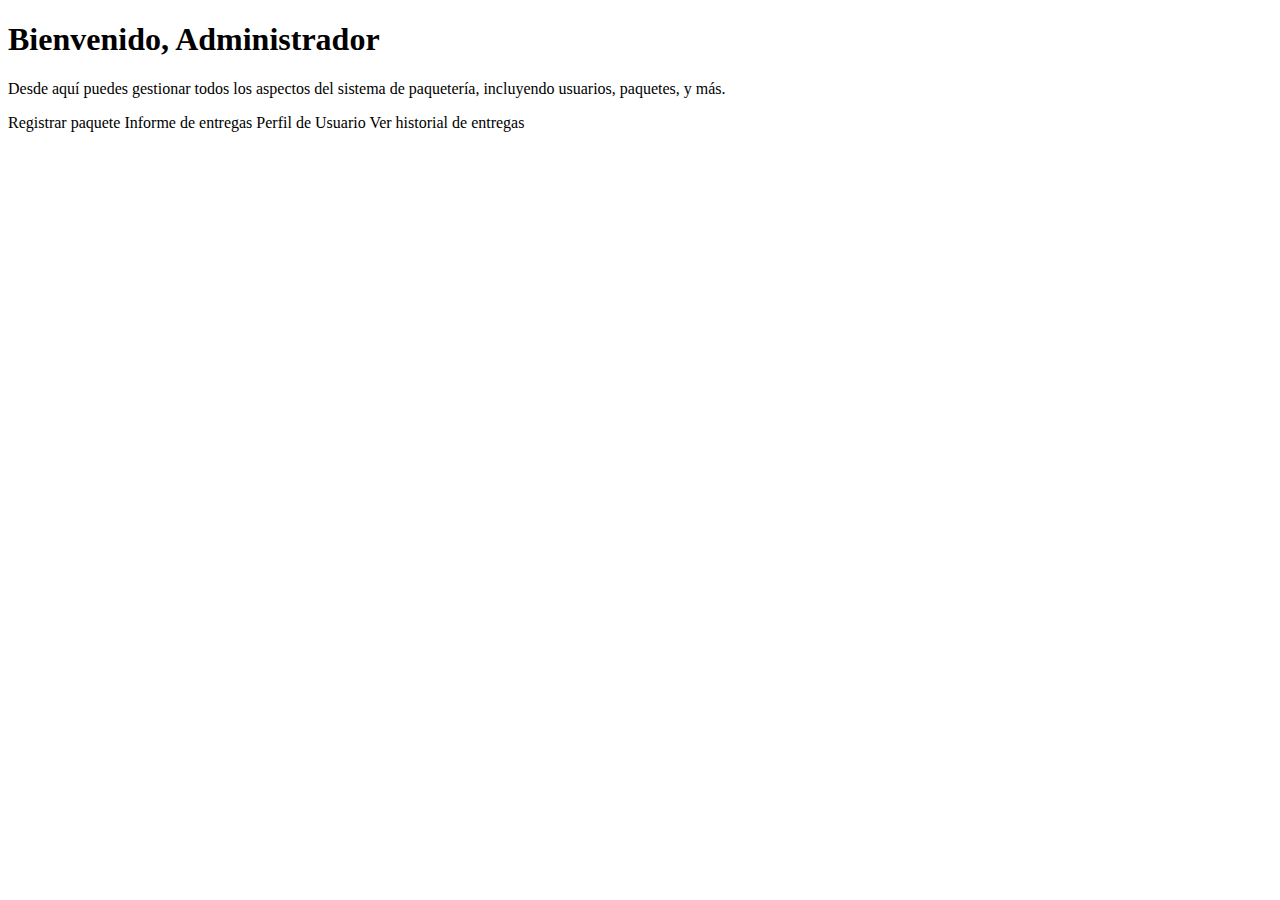
==== src/main/resources/templates/admin.html @ 62454147 "Initial commit" ====
<!DOCTYPE html>
<html lang="es" xmlns:th="http://www.thymeleaf.org">
<head>
    <meta charset="UTF-8">
    <meta name="viewport" content="width=device-width, initial-scale=1.0">
    <title>Panel de Control - Administrador</title>
    <link rel="stylesheet" th:href="@{/css/admin.css}">
</head>
<body>
<div class="welcome-container">
    <div class="welcome-content">
        <h1>Bienvenido, Administrador</h1>
        <p>Desde aquí puedes gestionar todos los aspectos del sistema de paquetería, incluyendo usuarios, paquetes, y más.</p>
        <div class="buttons">
            <a th:href="@{/registro}" class="btn">Registrar paquete</a> <!-- Gestión de Paquetes -->
            <a th:href="@{/informe}" class="btn">Informe de entregas</a> <!-- Gestión de Conductores -->
            <a th:href="@{/perfil}" class="btn">Perfil de Usuario</a> <!-- Perfil de Usuario -->
            <a th:href="@{/historial}" class="btn">Ver historial de entregas</a> <!-- Perfil de Usuario -->
        </div>
    </div>
</div>
</body>
</html>
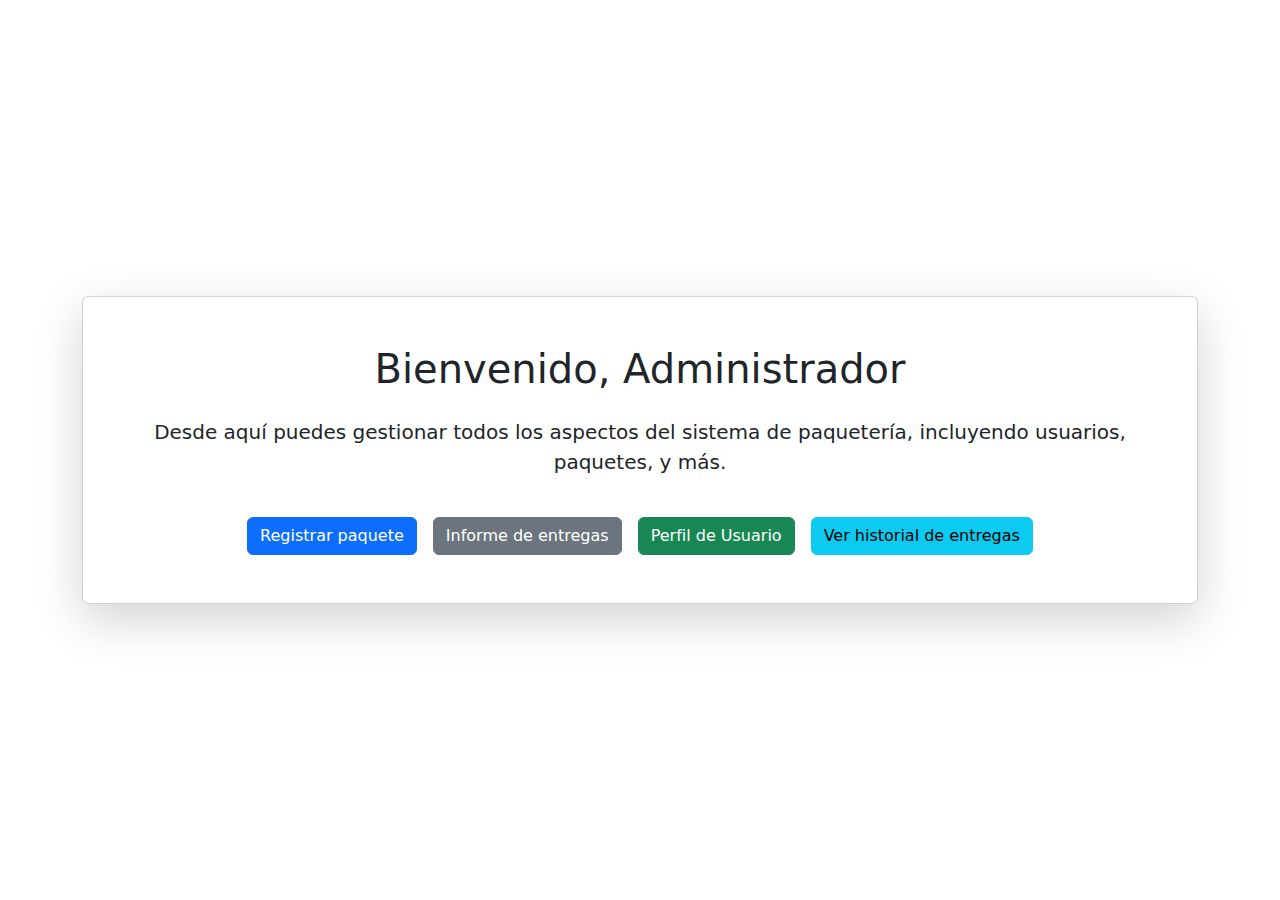
==== commit 85765b56: "init" ====
--- a/src/main/resources/templates/admin.html
+++ b/src/main/resources/templates/admin.html
@@ -1,23 +1,24 @@
 <!DOCTYPE html>
-<html lang="es" xmlns:th="http://www.thymeleaf.org">
+<html lang="es">
 <head>
     <meta charset="UTF-8">
     <meta name="viewport" content="width=device-width, initial-scale=1.0">
     <title>Panel de Control - Administrador</title>
-    <link rel="stylesheet" th:href="@{/css/admin.css}">
+    <link href="https://cdn.jsdelivr.net/npm/bootstrap@5.3.0/dist/css/bootstrap.min.css" rel="stylesheet">
 </head>
 <body>
-<div class="welcome-container">
-    <div class="welcome-content">
-        <h1>Bienvenido, Administrador</h1>
-        <p>Desde aquí puedes gestionar todos los aspectos del sistema de paquetería, incluyendo usuarios, paquetes, y más.</p>
-        <div class="buttons">
-            <a th:href="@{/registro}" class="btn">Registrar paquete</a> <!-- Gestión de Paquetes -->
-            <a th:href="@{/informe}" class="btn">Informe de entregas</a> <!-- Gestión de Conductores -->
-            <a th:href="@{/perfil}" class="btn">Perfil de Usuario</a> <!-- Perfil de Usuario -->
-            <a th:href="@{/historial}" class="btn">Ver historial de entregas</a> <!-- Perfil de Usuario -->
+<div class="container d-flex justify-content-center align-items-center vh-100">
+    <div class="card shadow-lg p-5 text-center">
+        <h1 class="mb-4">Bienvenido, Administrador</h1>
+        <p class="lead">Desde aquí puedes gestionar todos los aspectos del sistema de paquetería, incluyendo usuarios, paquetes, y más.</p>
+        <div class="d-flex justify-content-center gap-3 mt-4">
+            <a href="/registro" class="btn btn-primary">Registrar paquete</a>
+            <a href="/informe" class="btn btn-secondary">Informe de entregas</a>
+            <a href="/perfil" class="btn btn-success">Perfil de Usuario</a>
+            <a href="/historial" class="btn btn-info">Ver historial de entregas</a>
         </div>
     </div>
 </div>
+<script src="https://cdn.jsdelivr.net/npm/bootstrap@5.3.0/dist/js/bootstrap.bundle.min.js"></script>
 </body>
-</html>
+</html>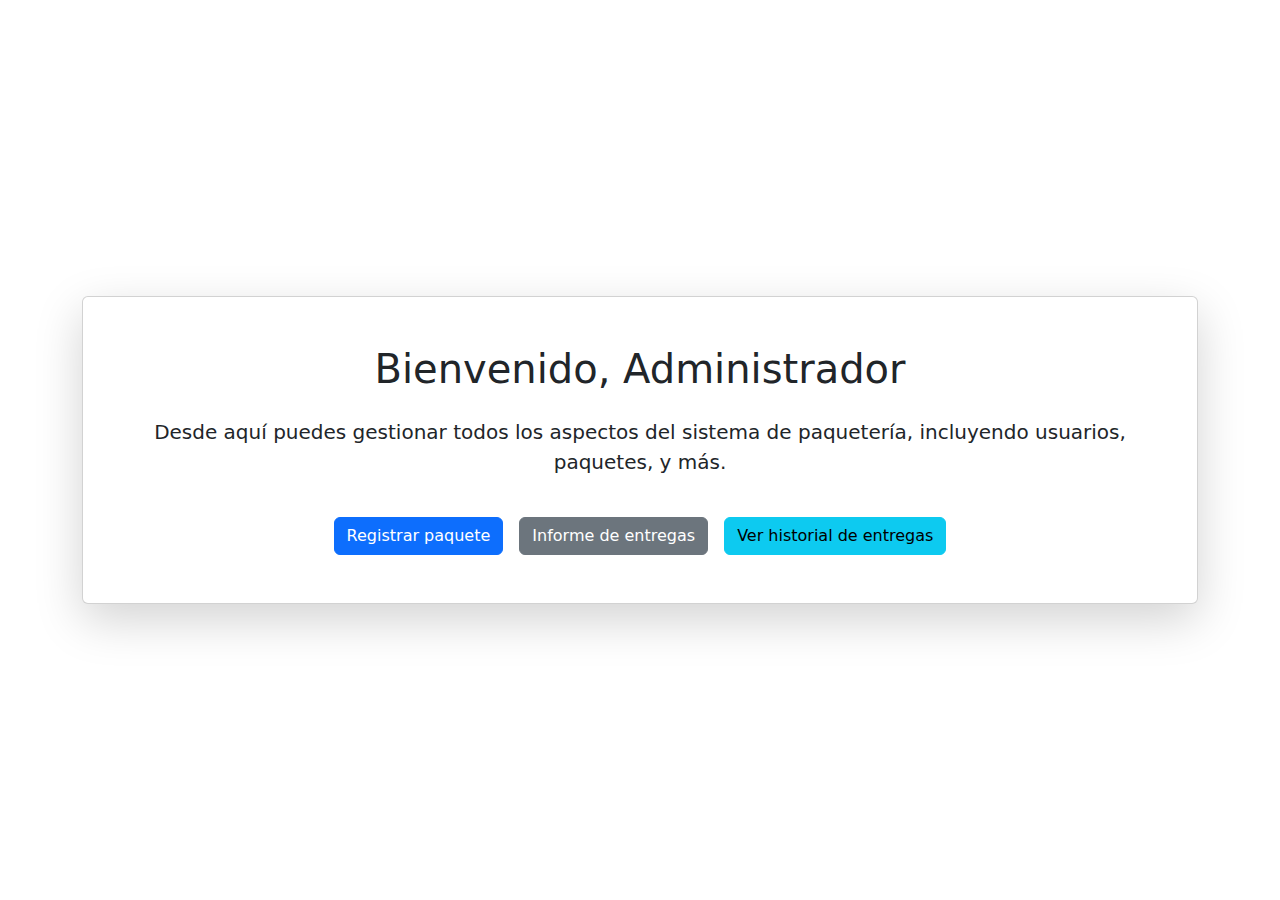
==== commit c16866c2: "init" ====
--- a/src/main/resources/templates/admin.html
+++ b/src/main/resources/templates/admin.html
@@ -14,7 +14,6 @@
         <div class="d-flex justify-content-center gap-3 mt-4">
             <a href="/registro" class="btn btn-primary">Registrar paquete</a>
             <a href="/informe" class="btn btn-secondary">Informe de entregas</a>
-            <a href="/perfil" class="btn btn-success">Perfil de Usuario</a>
             <a href="/historial" class="btn btn-info">Ver historial de entregas</a>
         </div>
     </div>
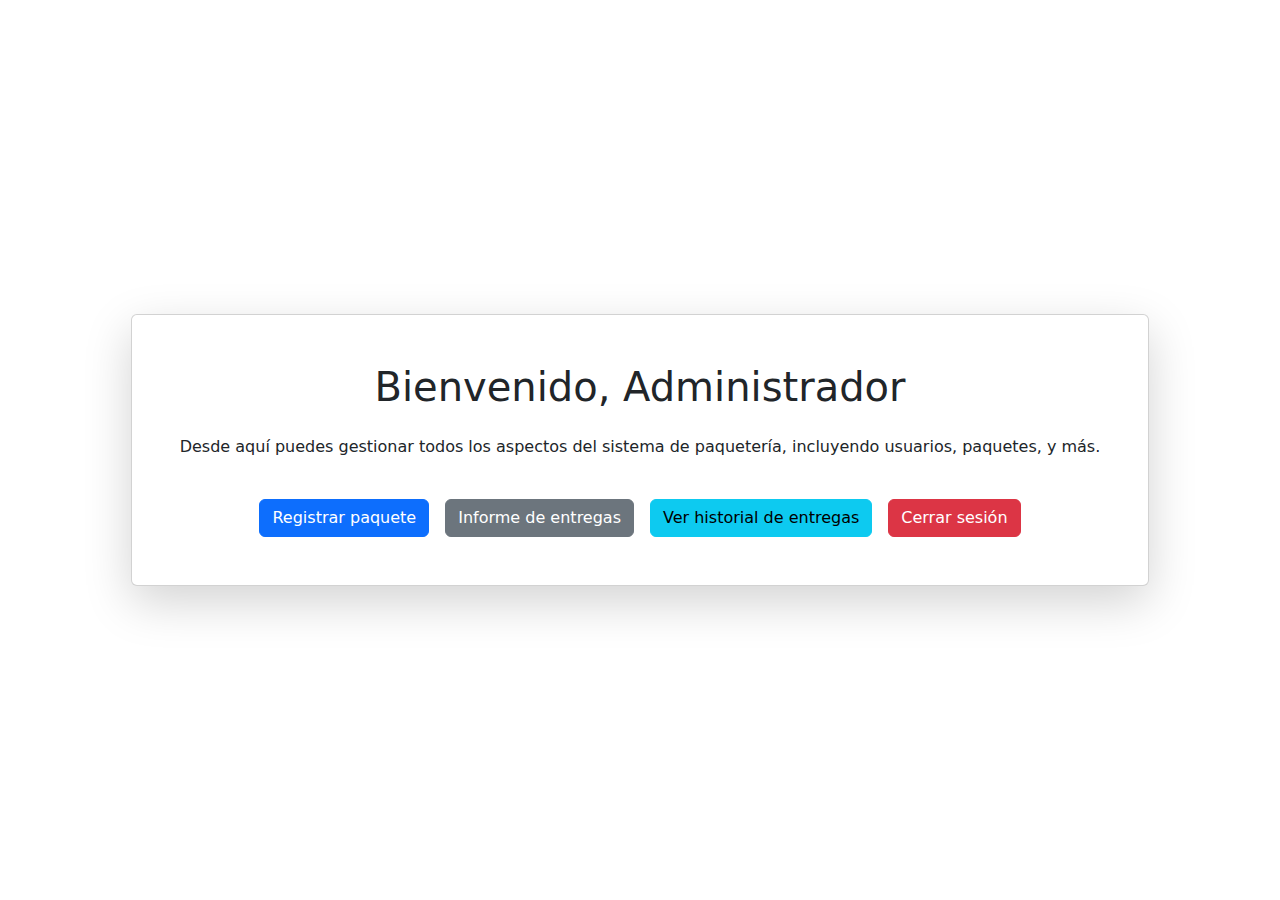
==== commit 23110fc5: "init" ====
--- a/src/main/resources/templates/admin.html
+++ b/src/main/resources/templates/admin.html
@@ -10,11 +10,14 @@
 <div class="container d-flex justify-content-center align-items-center vh-100">
     <div class="card shadow-lg p-5 text-center">
         <h1 class="mb-4">Bienvenido, Administrador</h1>
-        <p class="lead">Desde aquí puedes gestionar todos los aspectos del sistema de paquetería, incluyendo usuarios, paquetes, y más.</p>
+        <p>Desde aquí puedes gestionar todos los aspectos del sistema de paquetería, incluyendo usuarios, paquetes, y más.</p>
         <div class="d-flex justify-content-center gap-3 mt-4">
             <a href="/registro" class="btn btn-primary">Registrar paquete</a>
             <a href="/informe" class="btn btn-secondary">Informe de entregas</a>
             <a href="/historial" class="btn btn-info">Ver historial de entregas</a>
+            <form th:action="@{/logout}" method="post">
+                <button type="submit" class="btn btn-danger">Cerrar sesión</button>
+            </form>
         </div>
     </div>
 </div>
